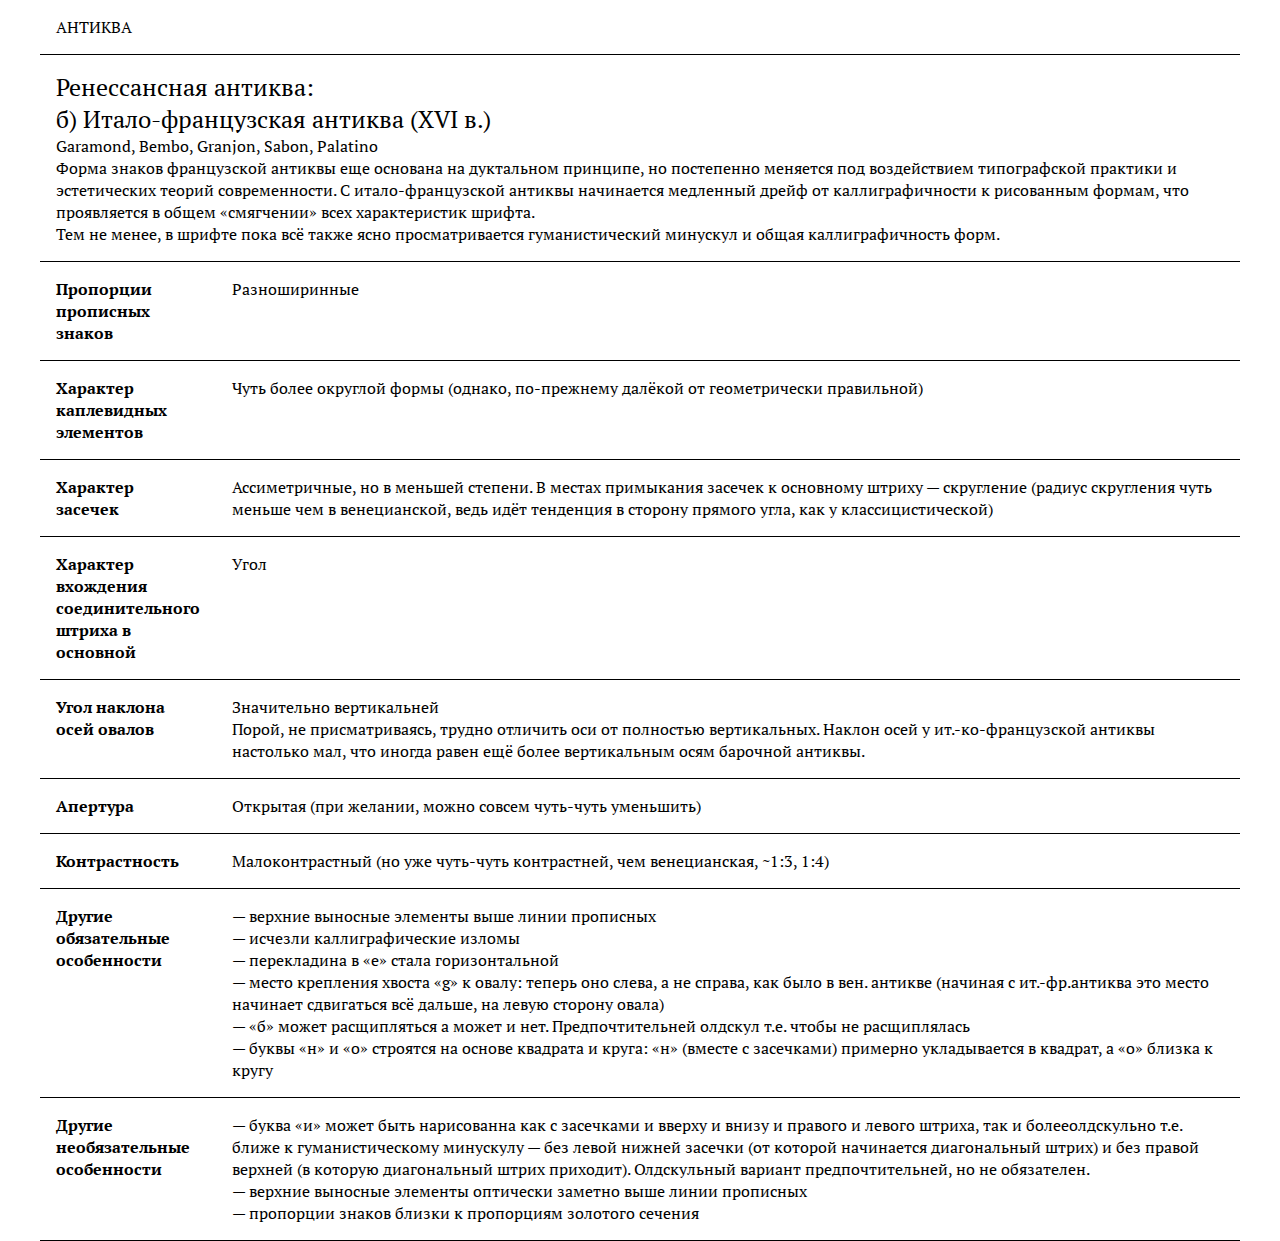
==== src/serif_italo-french.html @ 691ad5ca "First commit" ====
<!DOCTYPE html>
<html xmlns="http://www.w3.org/1999/xhtml">
	<head>
		<meta charset="utf-8" />
		<title>Typeface Classification</title>
    <link rel="stylesheet" href="style.css"> 
    <!-- Google Fonts -->
    <link rel="preconnect" href="https://fonts.googleapis.com">
    <link rel="preconnect" href="https://fonts.gstatic.com" crossorigin>
      <!-- PT Sans-->
    <link href="https://fonts.googleapis.com/css2?family=PT+Sans:ital,wght@0,400;0,700;1,400;1,700&display=swap" rel="stylesheet"> 
      <!-- PT Serif-->
    <link href="https://fonts.googleapis.com/css2?family=PT+Serif:ital,wght@0,400;0,700;1,400;1,700&display=swap" rel="stylesheet"> 
    <!-- -->    
  </head>
	<body class="group-description">
    
			<table>
				<thead>
					<tr>
						<td colspan="2" class="header">
							Антиква
						</td>
					</tr>
					<tr>
						<td colspan="2">
              <p class="header2">Ренессансная антиква:</p>
							<p class="header2">б) Итало-французская антиква (XVI в.)</p>
							<p><span class="small typeface-examples">Garamond, Bembo, Granjon, Sabon, Palatino</span></p>
							<p>Форма знаков французской антиквы еще основана на дуктальном принципе, но постепенно меняется под воздействием типографской практики и эстетических теорий современности. С итало-французской антиквы начинается медленный дрейф от каллиграфичности к рисованным формам, что проявляется в общем «смягчении» всех характеристик шрифта. </p>
							<p>Тем не менее, в шрифте пока всё также ясно просматривается гуманистический минускул и общая каллиграфичность форм.</p>
						</td>
					</tr>
				</thead>
				<tbody class="parameters-table">
					<tr>
						<th>
							<p>Пропорции прописных знаков</p>
						</th>
						<td>
							<p>Разноширинные</p>
						</td>
					</tr>
					<tr>
						<th>
							<p>Характер каплевидных элементов</p>
						</th>
						<td>
							<p>Чуть более округлой формы (однако, по-прежнему далёкой от геометрически правильной)</p>
						</td>
					</tr>
					<tr>
						<th>
							<p>Характер засечек</p>
						</th>
						<td>
							<p>Ассиметричные, но в меньшей степени. В местах примыкания засечек к основному штриху — скругление (радиус скругления чуть меньше чем в венецианской, ведь идёт тенденция в сторону прямого угла, как у классицистической)</p>
						</td>
					</tr>
					<tr>
						<th>
							<p>Характер вхождения соединительного штриха в основной</p>
						</th>
						<td>
							<p>Угол</p>
						</td>
					</tr>
					<tr>
						<th>
							<p>Угол наклона осей овалов</p>
						</th>
						<td>
							<p>Значительно вертикальней</p>
							<p>Порой, не присматриваясь, трудно отличить оси от полностью вертикальных. Наклон осей у ит.-ко-французской антиквы настолько мал, что иногда равен ещё более вертикальным осям барочной антиквы.</p>
						</td>
					</tr>
					<tr>
						<th>
							<p>Апертура</p>
						</th>
						<td>
							<p>Открытая (при желании, можно совсем чуть-чуть уменьшить)</p>
						</td>
					</tr>
					<tr>
						<th>
							<p>Контрастность</p>
						</th>
						<td>
							<p>Малоконтрастный (но уже чуть-чуть контрастней, чем венецианская, ~1:3, 1:4)</p>
						</td>
					</tr>
					<tr>
						<th>
							<p>Другие обязательные особенности</p>
						</th>
						<td>
							<p>— верхние выносные элементы выше линии прописных <br />— исчезли каллиграфические изломы<br />— перекладина в «e» стала горизонтальной<br />— место крепления хвоста «g» к овалу:  теперь оно слева, а не справа, как было в вен. антикве (начиная с ит.-фр.антиква это место начинает сдвигаться всё дальше, на левую сторону овала)<br />— «б» может расщипляться а может и нет. Предпочтительней олдскул т.е. чтобы не расщиплялась<br />— буквы «н» и «о» строятся на основе квадрата и круга: «н» (вместе с засечками) примерно укладывается в квадрат, а «о» близка к кругу</p>
						</td>
					</tr>
					<tr>
						<th>
							<p>Другие необязательные особенности</p>
						</th>
						<td>
							<p>— буква «и» может быть нарисованна как с засечками и вверху и внизу и правого и левого штриха, так и болееолдскульно т.е. ближе к гуманистическому минускулу — без левой нижней засечки (от которой начинается диагональный штрих) и без правой верхней (в которую диагональный штрих приходит). Олдскульный вариант предпочтительней, но не обязателен.<br />— верхние выносные  элементы оптически заметно выше линии прописных<br />— пропорции знаков близки к пропорциям золотого сечения</p>
						</td>
					</tr>
				</tbody>
      </table>

	</body>
</html>
---- src/style.css ----
:root {
  --color_link: #008ae6;
  --font_sans: 'PT Sans', sans-serif;
  --font_serif: 'PT Serif', serif;
  --color_table-border: black;
  --brown-light: #f7f2ee;
  --light-grey: #eee;
}

/* --- Normalize styles */

* { 
    margin: 0;
    padding: 0;
    box-sizing: border-box;
}

body { 
  min-height: 100vh; 
}

/* --- */

body {
  font-family: var(--font_serif);
}

h2 {
  text-align: center;
  padding: 1rem;
  font-family: var(--font_sans);
}

a:link, a:visited {
  color: black;
}

p {
  margin-top: 0;
}

p:last-child {
  margin-bottom: 0;
}

ul {
  padding-left: 1rem;
  margin-top: 0;
}

ul:last-child {
  margin-bottom: 0;
}

ul li {
  display: inline-flex;
}

ul li {
  padding: 0;
  margin: 0;
}

/* Table */

table {
  width: 100%;
}

table, td, th {
  border: 0;
  border-collapse: collapse;
  padding: 1rem;
  vertical-align: top;
}

tbody tr {
  text-align: left;
}

thead th,
tbody th {
  padding: 1rem;
  vertical-align: top;
}

tr {
  border-bottom: 1px solid black;
}

th:nth-child(1) {
  width: 100px;
}

/* --- */

.th-header {
  font-weight: bold;
  text-align: left;
}

.note {
  display: block;
  font-family: var(--font_sans);
  font-size: .8rem;
  letter-spacing: .6px;
  font-weight: normal;
}

.header2 {
  font-size: 1.5rem;
}

.typeface-examples-table {
  display: grid;
  overflow: hidden;
  grid-template-columns: .2fr 1fr;
  border-radius: .7rem;
  margin: .5rem 0 1rem 0;
  column-gap: .5rem;
  font-size: .8rem;
  letter-spacing: .6px;
  line-height: 1.3rem;
}

.typeface-examples-table a {
  text-underline-offset: 3px;
}

ol {
  list-style-type: upper-roman;
  padding-left: 1rem;
}

li > a, td > a, .types-group {
  display: block;
  background-color: #eee;
  padding: .5rem .7rem .7rem .7rem;
  border-radius: .5rem;
}

.dynamic {background-color: #f2f2f2;}
.transitional {background-color: #e6e6e6;}
.static {background-color: #d9d9d9;}
.geometric {background-color: #cccccc}

/* Collapsable text */

.collapsible {
  cursor: pointer;
}

.active, .collapsible:hover {
  background-color: #ccc;
}

/* Under table */

.outside-table ul {
  display: list-item;
  list-style-type: disc;
  padding-left: 1rem;
}

.outside-table ul li {
  display: list-item; 
}

/* Type group description pages */

.group-description {
  max-width: 1200px;
  margin: 0 auto;
}

.typeface-examples {
  padding: .7rem 0 .7rem 0;
  border-radius: .7rem;
}

.header {
  text-transform: uppercase;
}
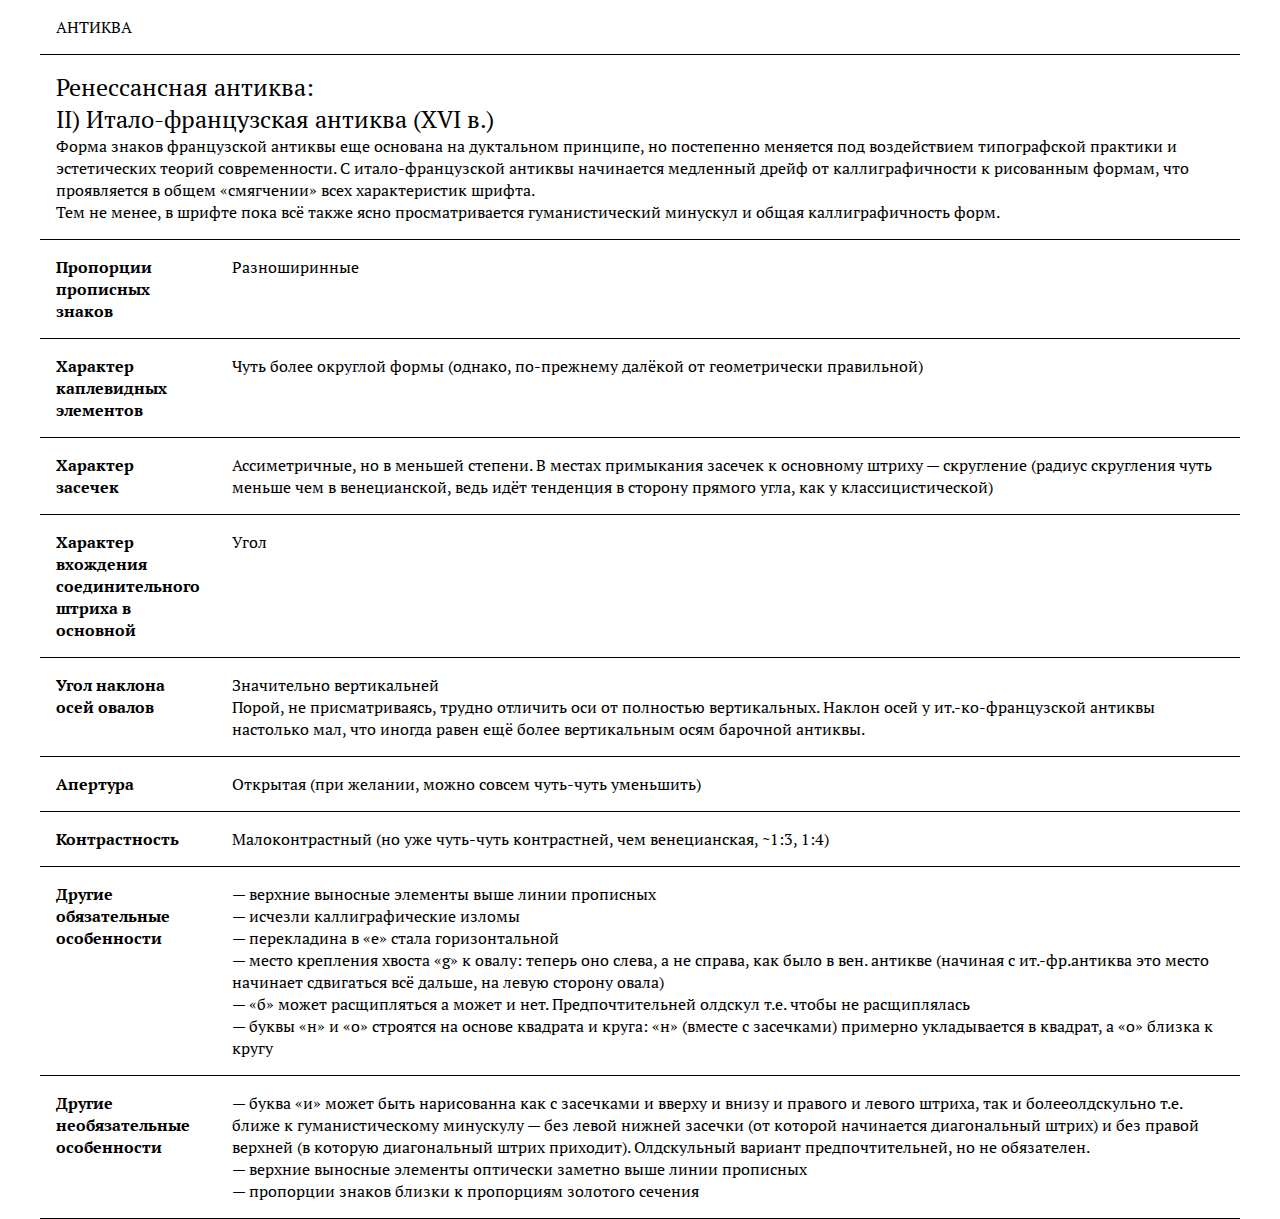
==== commit f7ca1ff1: "feat: Implement 'Collapse font names' feature" ====
--- a/src/serif_italo-french.html
+++ b/src/serif_italo-french.html
@@ -25,8 +25,7 @@
 					<tr>
 						<td colspan="2">
               <p class="header2">Ренессансная антиква:</p>
-							<p class="header2">б) Итало-французская антиква (XVI в.)</p>
-							<p><span class="small typeface-examples">Garamond, Bembo, Granjon, Sabon, Palatino</span></p>
+							<p class="header2">II) Итало-французская антиква (XVI в.)</p>
 							<p>Форма знаков французской антиквы еще основана на дуктальном принципе, но постепенно меняется под воздействием типографской практики и эстетических теорий современности. С итало-французской антиквы начинается медленный дрейф от каллиграфичности к рисованным формам, что проявляется в общем «смягчении» всех характеристик шрифта. </p>
 							<p>Тем не менее, в шрифте пока всё также ясно просматривается гуманистический минускул и общая каллиграфичность форм.</p>
 						</td>
--- a/src/style.css
+++ b/src/style.css
@@ -23,6 +23,19 @@
 
 body {
   font-family: var(--font_serif);
+}
+
+footer, .header-img {
+  background-image: url("https://upload.wikimedia.org/wikipedia/commons/thumb/a/ae/Metal_movable_type.jpg/1920px-Metal_movable_type.jpg");
+  background-position: 50% 60%;
+}
+
+.header-img {
+  height: 1em;
+}
+
+footer {
+  height: 100px;
 }
 
 h2 {
@@ -112,7 +125,7 @@
 }
 
 .typeface-examples-table {
-  display: grid;
+  display: none;
   overflow: hidden;
   grid-template-columns: .2fr 1fr;
   border-radius: .7rem;
@@ -121,6 +134,7 @@
   font-size: .8rem;
   letter-spacing: .6px;
   line-height: 1.3rem;
+  padding: 1rem;
 }
 
 .typeface-examples-table a {
@@ -129,7 +143,7 @@
 
 ol {
   list-style-type: upper-roman;
-  padding-left: 1rem;
+  padding: 1rem 0 0 1rem;
 }
 
 li > a, td > a, .types-group {
